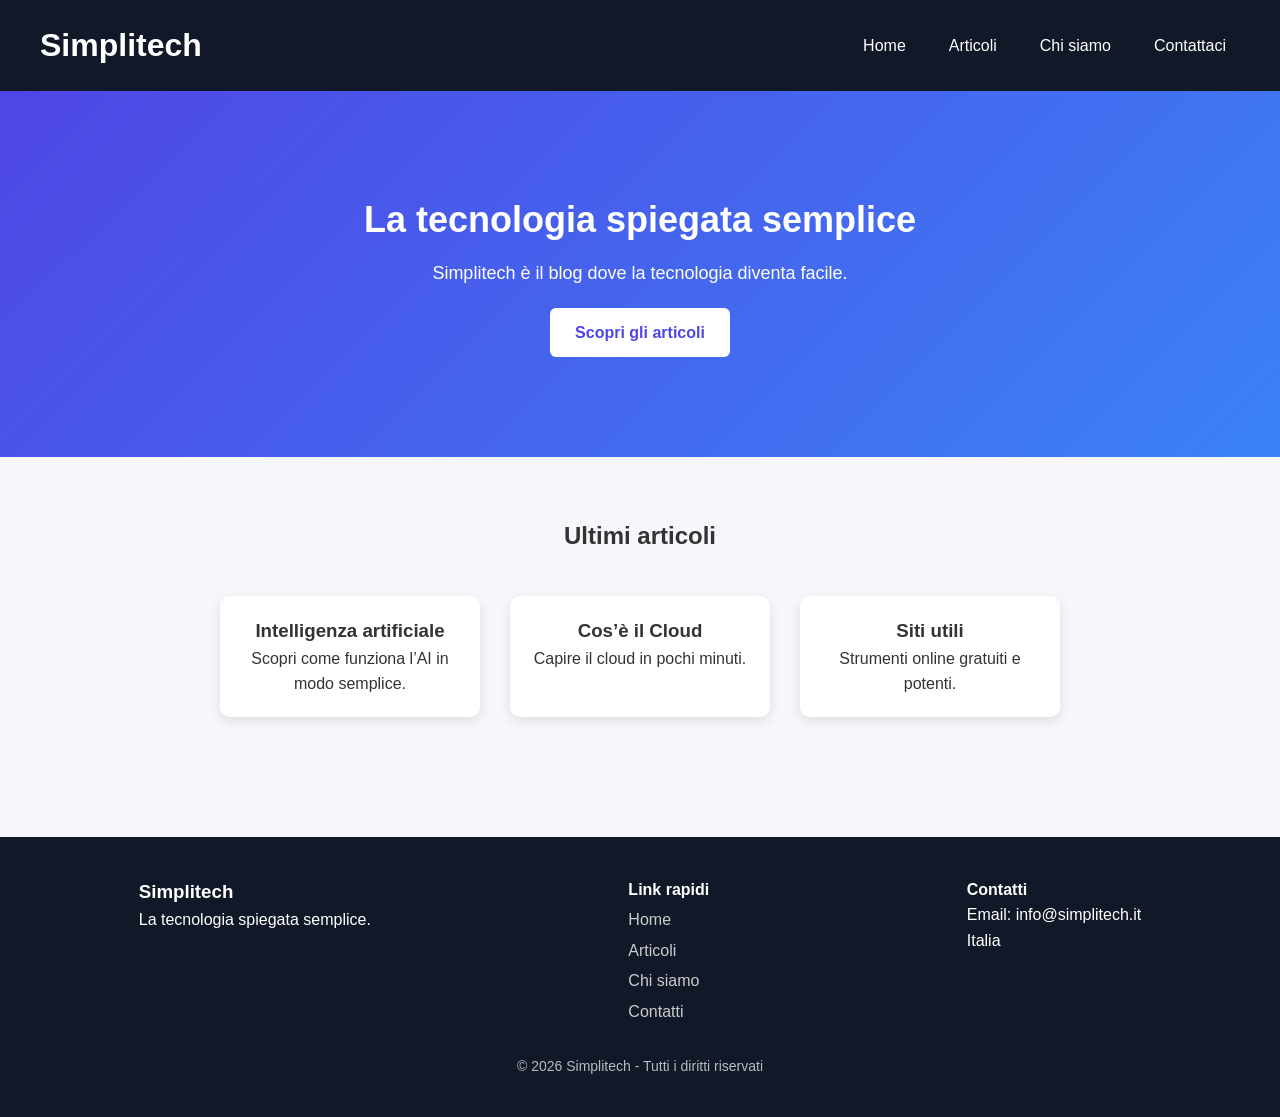
==== index.html @ f2eb2464 "Add files via upload" ====
<!DOCTYPE html>
<html lang="it">
<head>
<meta charset="UTF-8">
<title>Simplitech</title>
<link rel="stylesheet" href="style.css">
</head>

<body>

<header>
<h1>Simplitech</h1>


<input type="checkbox" id="menu-toggle">
<label for="menu-toggle" class="hamburger">☰</label>

<nav>
<a href="index.html">Home</a>
<a href="articoli.html">Articoli</a>
<a href="chisiamo.html">Chi siamo</a>
<a href="contatti.html">Contattaci</a>
</nav>
</header>


<section class="hero">
<h2>La tecnologia spiegata semplice</h2>
<p>Simplitech è il blog dove la tecnologia diventa facile.</p>
<a class="btn" href="articoli.html">Scopri gli articoli</a>
</section>


<section class="latest">
<h2>Ultimi articoli</h2>

<div class="cards">

<a href="articolo1.html" class="card">

<h3>Intelligenza artificiale</h3>
<p>Scopri come funziona l’AI in modo semplice.</p>
</a>

<a href="articolo2.html" class="card">

<h3>Cos’è il Cloud</h3>
<p>Capire il cloud in pochi minuti.</p>
</a>

<a href="articolo3.html" class="card">

<h3>Siti utili</h3>
<p>Strumenti online gratuiti e potenti.</p>
</a>

</div>
</section>


<footer class="footer">

<div class="footer-content">

<div>
<h3>Simplitech</h3>
<p>La tecnologia spiegata semplice.</p>
</div>

<div>
<h4>Link rapidi</h4>
<a href="index.html">Home</a>
<a href="articoli.html">Articoli</a>
<a href="chisiamo.html">Chi siamo</a>
<a href="contatti.html">Contatti</a>
</div>

<div>
<h4>Contatti</h4>
<p>Email: info@simplitech.it</p>
<p>Italia</p>
</div>

</div>

<p class="footer-bottom">© 2026 Simplitech - Tutti i diritti riservati</p>

</footer>

</body>
</html>
---- style.css ----
* {
    margin: 0;
    padding: 0;
    box-sizing: border-box;
}


body {
    font-family: Arial, Helvetica, sans-serif;
    background: #f5f7fb;
    color: #333;
    line-height: 1.6;
}


header {
    display: flex;
    justify-content: space-between;
    align-items: center;
    padding: 20px 40px;
    background: #111827;
    color: white;
    position: relative;
}

#menu-toggle {
    display: none;
}

.hamburger {
    display: none;
    font-size: 30px;
    cursor: pointer;
    padding: 8px 12px;
    border-radius: 8px;
    transition: 0.3s;
}

.hamburger:hover {
    background: rgba(255,255,255,0.15);
}

nav {
    display: flex;
    gap: 15px;
}

nav a {
    color: white;
    text-decoration: none;
    padding: 8px 14px;
    border-radius: 8px;
    transition: 0.3s;
}

nav a:hover {
    background: #2563eb;
}



.hero {
    text-align: center;
    padding: 100px 20px;
    background: linear-gradient(135deg,#4f46e5,#3b82f6);
    color: white;
}

.hero h2 {
    font-size: 36px;
    margin-bottom: 10px;
}

.hero p {
    font-size: 18px;
}

.btn {
    display: inline-block;
    margin-top: 20px;
    padding: 12px 25px;
    background: white;
    color: #4f46e5;
    border-radius: 6px;
    text-decoration: none;
    font-weight: bold;
}


.latest,
.blog-page,
.about,
.contact {
    padding: 60px 20px;
    text-align: center;
}



.cards {
    display: flex;
    justify-content: center;
    flex-wrap: wrap;
    gap: 30px;
    margin-top: 40px;
}

.card {
    display: block;
    width: 260px;
    background: white;
    padding: 20px;
    border-radius: 10px;
    text-decoration: none;
    color: inherit;
    box-shadow: 0 4px 12px rgba(0,0,0,0.1);
    transition: 0.3s;
}

.card:hover {
    transform: translateY(-6px);
    box-shadow: 0 8px 18px rgba(0,0,0,0.15);
}

.card img {
    width: 100%;
    height: 150px;
    object-fit: cover;
    border-radius: 10px;
    margin-bottom: 10px;
}


.article {
    max-width: 800px;
    margin: auto;
    padding: 60px 20px;
    text-align: left;
}

.article h1 {
    margin-bottom: 20px;
}

.article img {
    width: 100%;
    border-radius: 10px;
    margin: 20px 0;
}



form {
    display: flex;
    flex-direction: column;
    gap: 10px;
    width: 320px;
    margin: auto;
}

input,
textarea {
    padding: 10px;
    border: 1px solid #ccc;
    border-radius: 6px;
    font-size: 14px;
}

button {
    padding: 12px;
    background: #2563eb;
    color: white;
    border: none;
    border-radius: 6px;
    cursor: pointer;
    transition: 0.3s;
}

button:hover {
    background: #1e40af;
}



.footer {
    background: #111827;
    color: white;
    padding: 40px 20px;
    margin-top: 60px;
}

.footer-content {
    display: flex;
    justify-content: space-around;
    flex-wrap: wrap;
    gap: 20px;
    text-align: left;
}

.footer-content a {
    display: block;
    color: #ccc;
    text-decoration: none;
    margin-top: 5px;
}

.footer-content a:hover {
    color: white;
}

.footer-bottom {
    text-align: center;
    margin-top: 30px;
    font-size: 14px;
    opacity: 0.7;
}


@media (max-width: 768px) {

    header {
        flex-direction: row;
        gap: 10px;
    }

    .hamburger {
        display: block;
    }

    nav {
        display: none;
        flex-direction: column;
        position: absolute;
        top: 70px;
        right: 20px;
        background: #111827;
        padding: 15px;
        border-radius: 10px;
        min-width: 180px;
    }

    nav a {
        padding: 12px;
        text-align: center;
    }

    #menu-toggle:checked + .hamburger + nav {
        display: flex;
    }

    .cards {
        flex-direction: column;
        align-items: center;
    }

    form {
        width: 90%;
    }
}
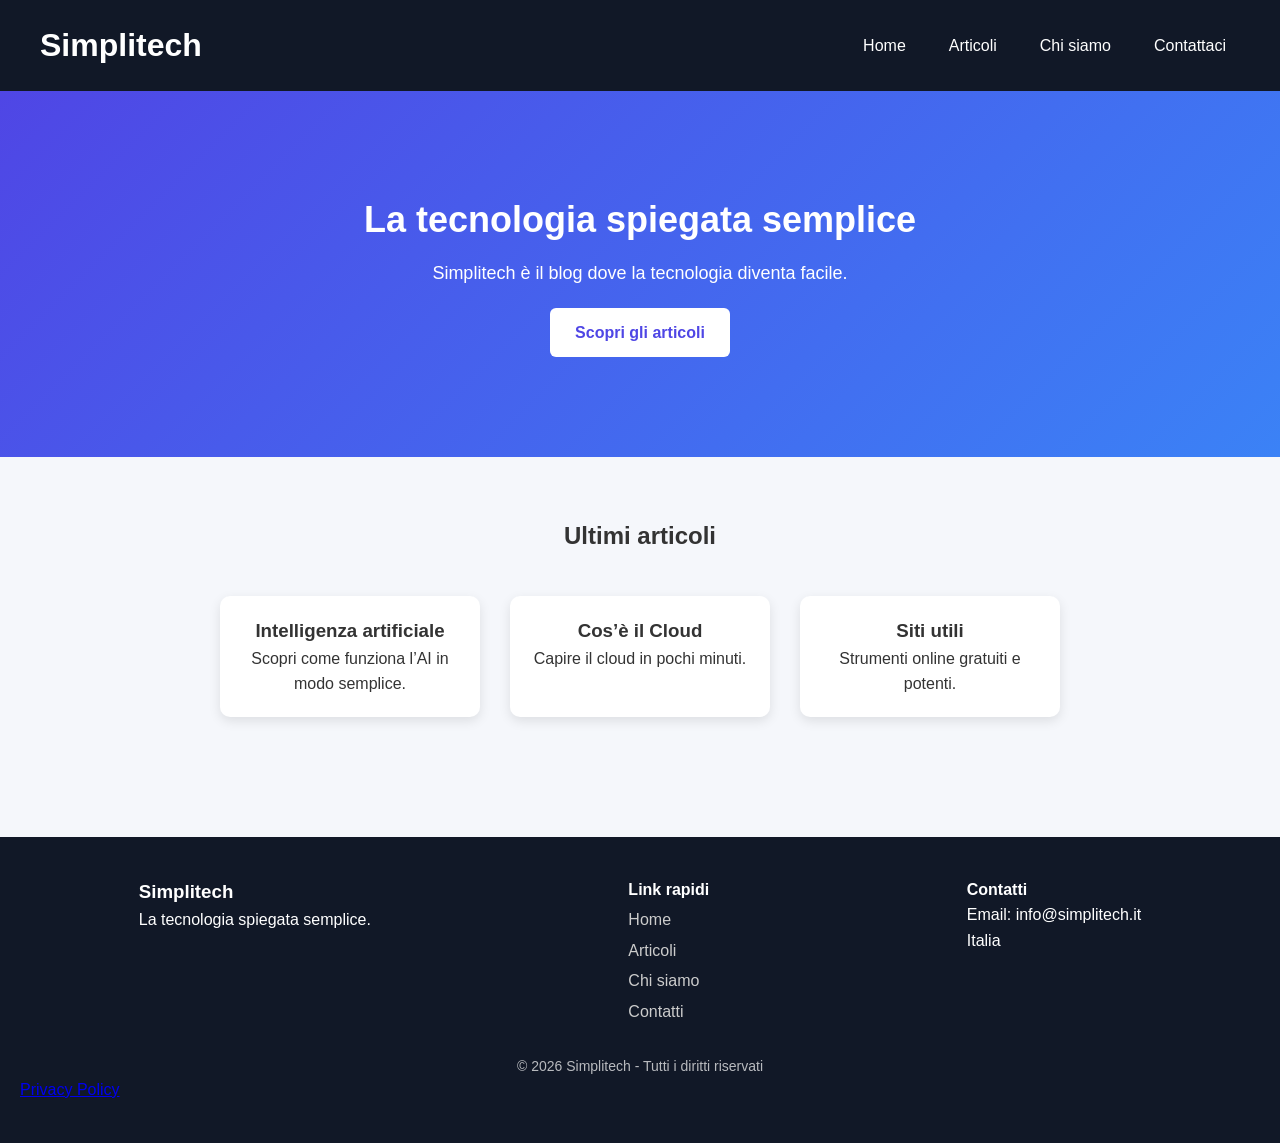
==== commit 9537919f: "Update index.html" ====
--- a/index.html
+++ b/index.html
@@ -84,8 +84,8 @@
 </div>
 
 <p class="footer-bottom">© 2026 Simplitech - Tutti i diritti riservati</p>
-
+<a href="https://www.iubenda.com/privacy-policy/72166044" class="iubenda-black iubenda-noiframe iubenda-embed" title="Privacy Policy ">Privacy Policy</a><script type="text/javascript">(function (w,d) {var loader = function () {var s = d.createElement("script"), tag = d.getElementsByTagName("script")[0]; s.src="https://cdn.iubenda.com/iubenda.js"; tag.parentNode.insertBefore(s,tag);}; if(w.addEventListener){w.addEventListener("load", loader, false);}else if(w.attachEvent){w.attachEvent("onload", loader);}else{w.onload = loader;}})(window, document);</script>
 </footer>
 
 </body>
-</html>+</html>
